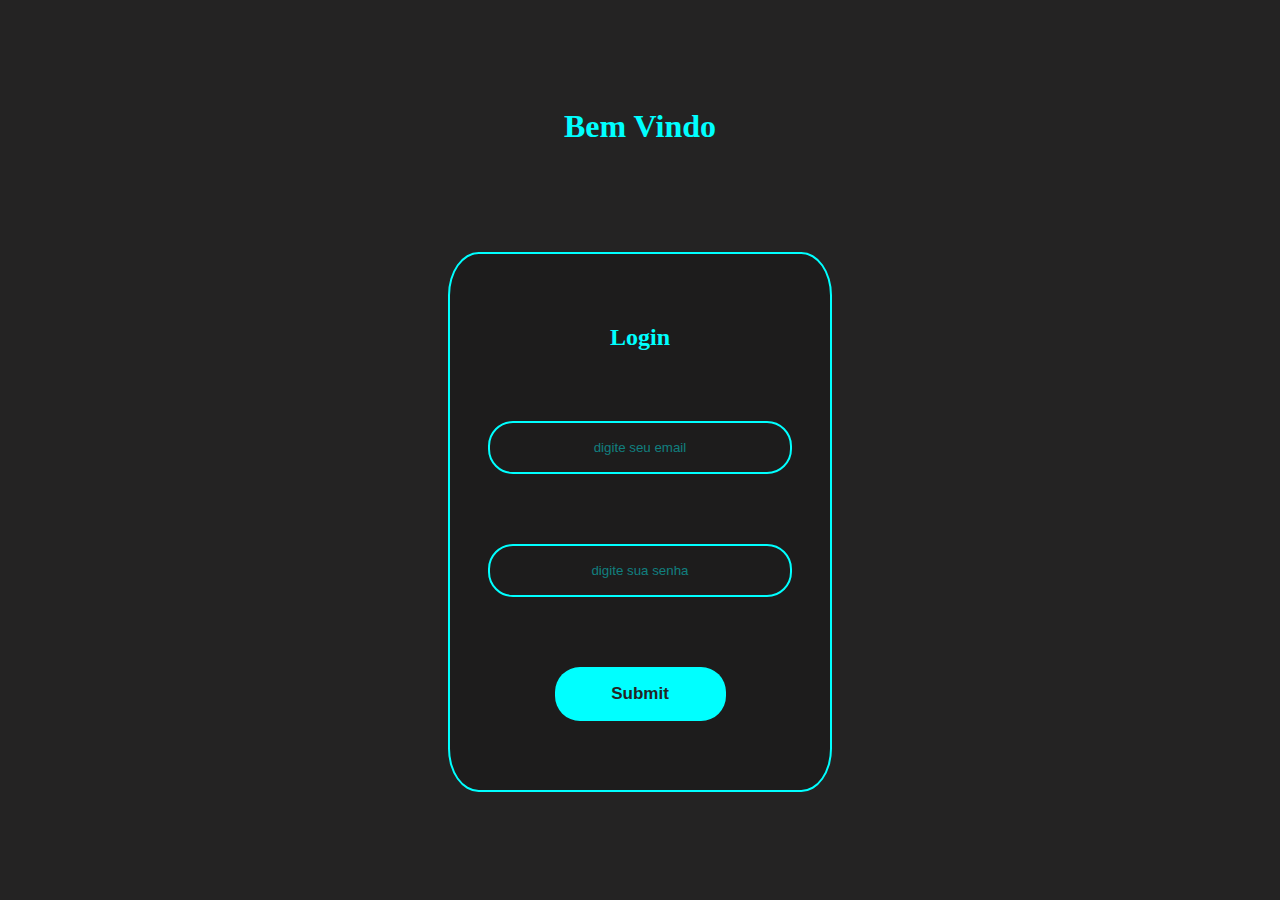
==== index.html @ 97fddc83 "design da pagina criado" ====
<!DOCTYPE html>
<html lang="pt-br">
<head>
    <meta charset="UTF-8">
    <meta http-equiv="X-UA-Compatible" content="IE=edge">
    <meta name="viewport" content="width=device-width, initial-scale=1.0">
    <link rel="stylesheet" href="css/login.css">
    <title>Pagina de login</title>
</head>
<body> 
    <h1>Bem Vindo</h1>
    <form action="" class="formulario">
        <h2>login</h2>
        <input type="email" placeholder="digite seu email" class="input">
        <input type="password" placeholder="digite sua senha" class="input">
        <input type="submit" placeholder="entrar" class="botaoEntrar">
    </form>  
</body>
</html>
---- css/login.css ----
*{
    padding: 0px;
    margin: 0px;
    box-sizing: border-box;
}
body{
    display: flex;
    width: 100vw;
    height: 100vh;
    background-color: rgb(36, 35, 35);
    overflow-y: hidden;
    overflow-x: hidden;
    flex-direction: column;
    justify-content: space-evenly;
    align-items: center;
}
.formulario{
    background-color: rgb(29, 28, 28);
    border: 2px cyan solid;
    width: 30%;
    height: 60%;
    border-radius: 8%;  
    display: flex;
    flex-direction: column;
    justify-content: space-evenly;
    align-items: center; 
}
.formulario>.input{
    width: 80%;
    height: 10%;
    border-radius: 25px;
    border: 2px cyan solid;
    background-color: rgb(29, 28, 28);
    color: cyan;
    text-align: center;
}
.formulario>.input::placeholder{
    color: rgba(0, 255, 255, 0.445);
    text-align: center;
}
h1{
    color: cyan;
}
.formulario>h2{
    color: cyan;
    text-transform: capitalize;
}
.formulario>.botaoEntrar{
    width: 45%;
    height: 10%;
    border-radius: 25px;
    background-color: cyan;
    color: rgb(36, 36, 36);
    font-size: 17px;
    font-weight: bolder;
    border: none;
    transition: 0.3s;
}
.formulario>.botaoEntrar:hover{
    width: 50%;
    height: 12%;
}
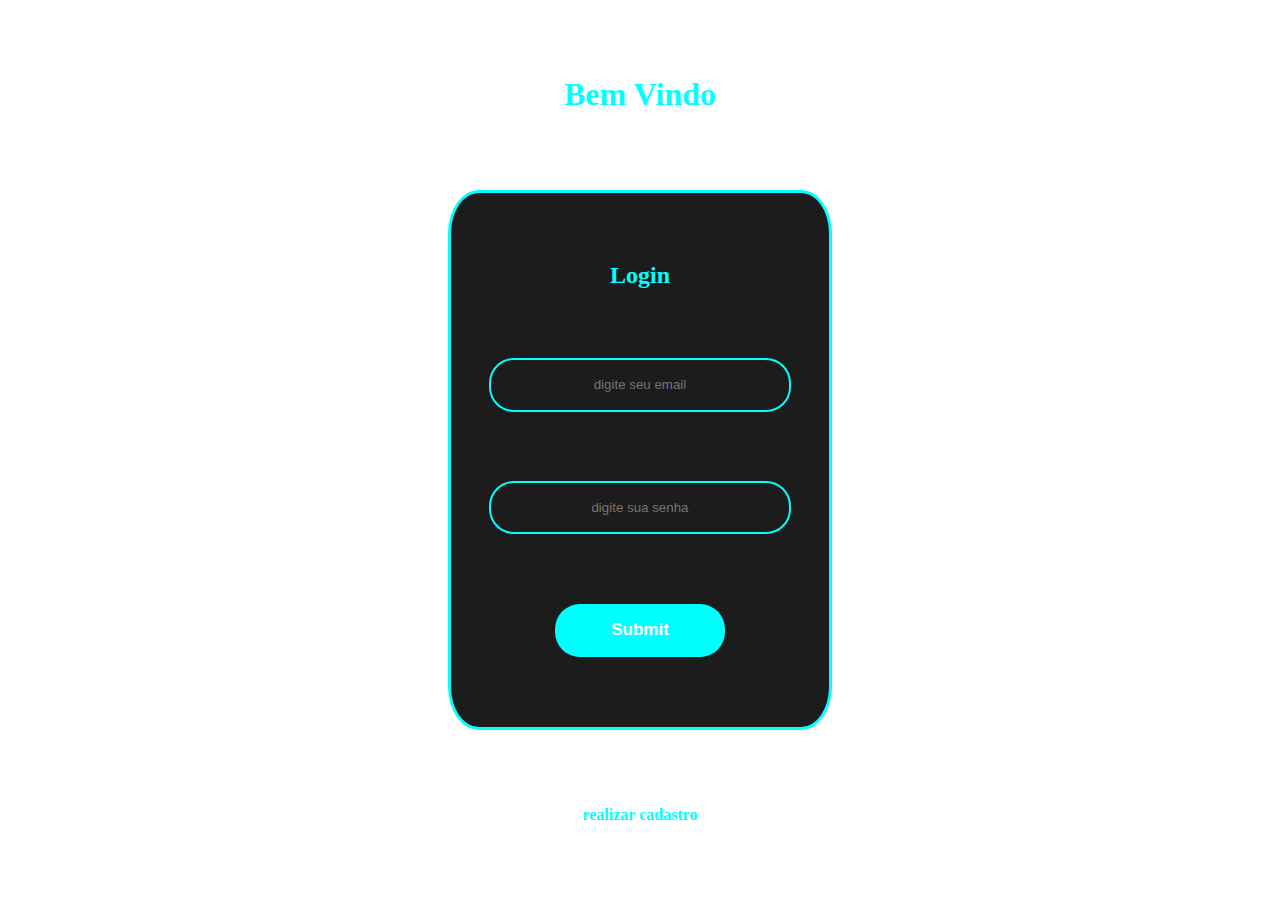
==== commit ce7974f0: "link cadastro adicionado" ====
--- a/index.html
+++ b/index.html
@@ -15,5 +15,8 @@
         <input type="password" placeholder="digite sua senha" class="input">
         <input type="submit" placeholder="entrar" class="botaoEntrar">
     </form>  
+    <nav>
+        <a href="./Cadastro.html" class="link_Cadastro">realizar cadastro</a>
+    </nav>
 </body>
 </html>--- a/css/login.css
+++ b/css/login.css
@@ -3,11 +3,29 @@
     margin: 0px;
     box-sizing: border-box;
 }
+@keyframes bordas {
+    0%{border-color:cyan;color:cyan;}
+    25%{border-color:chartreuse;color:chartreuse;}
+    50%{border-color:gold;color:gold;}
+    75%{border-color:coral;color:coral;}
+    100%{border-color:fuchsia;color:fuchsia;}
+}
+@keyframes fundo{
+    0%{background-color:cyan;}
+    25%{background-color:chartreuse;}
+    50%{background-color:gold;}
+    75%{background-color:coral;}
+    100%{background-color:fuchsia;}
+}
 body{
     display: flex;
     width: 100vw;
     height: 100vh;
-    background-color: rgb(36, 35, 35);
+    background-image: url("https://source.unsplash.com/random/auto?landscape?night");
+    background-size: cover;
+    background-repeat: no-repeat;
+    background-position: center;
+    
     overflow-y: hidden;
     overflow-x: hidden;
     flex-direction: column;
@@ -16,7 +34,12 @@
 }
 .formulario{
     background-color: rgb(29, 28, 28);
-    border: 2px cyan solid;
+    border: 3px cyan solid;
+    animation-name: bordas;
+    animation-duration: 10s;
+    animation-delay: 2s;
+    animation-iteration-count: infinite;
+    animation-direction: alternate;
     width: 30%;
     height: 60%;
     border-radius: 8%;  
@@ -33,30 +56,64 @@
     background-color: rgb(29, 28, 28);
     color: cyan;
     text-align: center;
+    animation-name: bordas;
+    animation-duration: 10s;
+    animation-delay: 2s;
+    animation-iteration-count: infinite;
+    animation-direction: alternate;
 }
 .formulario>.input::placeholder{
-    color: rgba(0, 255, 255, 0.445);
     text-align: center;
+    animation-name: bordas;
+    animation-duration: 10s;
+    animation-delay: 2s;
+    animation-iteration-count: infinite;
+    animation-direction: alternate;
 }
 h1{
     color: cyan;
+    animation-name: bordas;
+    animation-duration: 10s;
+    animation-delay: 2s;
+    animation-iteration-count: infinite;
+    animation-direction: alternate;
 }
 .formulario>h2{
     color: cyan;
     text-transform: capitalize;
+    animation-name: bordas;
+    animation-duration: 10s;
+    animation-delay: 2s;
+    animation-iteration-count: infinite;
+    animation-direction: alternate;
 }
 .formulario>.botaoEntrar{
     width: 45%;
     height: 10%;
     border-radius: 25px;
     background-color: cyan;
-    color: rgb(36, 36, 36);
+    color: white;
     font-size: 17px;
     font-weight: bolder;
     border: none;
     transition: 0.3s;
+    animation-name: fundo;
+    animation-duration: 10s;
+    animation-delay: 2s;
+    animation-iteration-count: infinite;
+    animation-direction: alternate;
 }
 .formulario>.botaoEntrar:hover{
     width: 50%;
     height: 12%;
+}
+.link_Cadastro{
+    color: cyan;
+    font-weight: bolder;
+    text-decoration: none;
+    animation-name: bordas;
+    animation-duration: 10s;
+    animation-delay: 2s;
+    animation-iteration-count: infinite;
+    animation-direction: alternate;
 }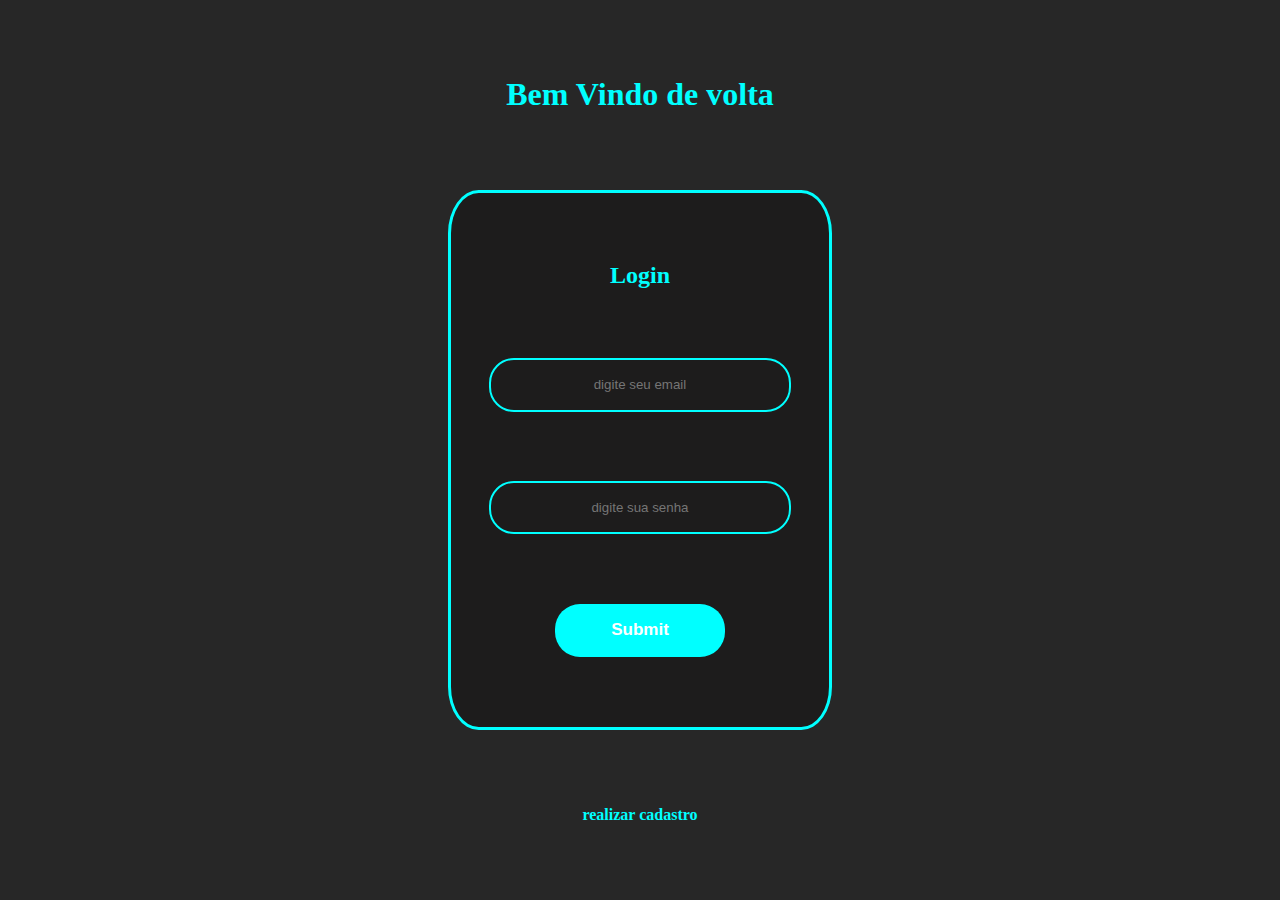
==== commit 6a5ba13c: "pagina de cadastro criada e responsividade" ====
--- a/index.html
+++ b/index.html
@@ -8,7 +8,7 @@
     <title>Pagina de login</title>
 </head>
 <body> 
-    <h1>Bem Vindo</h1>
+    <h1>Bem Vindo de volta</h1>
     <form action="" class="formulario">
         <h2>login</h2>
         <input type="email" placeholder="digite seu email" class="input">
--- a/css/login.css
+++ b/css/login.css
@@ -17,11 +17,20 @@
     75%{background-color:coral;}
     100%{background-color:fuchsia;}
 }
+@keyframes surgir{
+    0%{opacity: 0;}
+    25%{opacity: 0.25;}
+    50%{opacity: 0.5;}
+    75%{opacity: 0.75;}
+    90%{opacity:0.90;transform: scale(1.2);}
+    100%{opacity:1;transform:scale(1);}
+}
 body{
+    background-color: rgb(39, 39, 39);
     display: flex;
     width: 100vw;
     height: 100vh;
-    background-image: url("https://source.unsplash.com/random/auto?landscape?night");
+    background-image: url("https://source.unsplash.com/random/auto?landscape,night");
     background-size: cover;
     background-repeat: no-repeat;
     background-position: center;
@@ -35,10 +44,10 @@
 .formulario{
     background-color: rgb(29, 28, 28);
     border: 3px cyan solid;
-    animation-name: bordas;
-    animation-duration: 10s;
-    animation-delay: 2s;
-    animation-iteration-count: infinite;
+    animation-name: bordas,surgir;
+    animation-duration: 10s,1.5s;
+    animation-delay: 6s,0s;
+    animation-iteration-count: infinite,1;
     animation-direction: alternate;
     width: 30%;
     height: 60%;
@@ -58,7 +67,7 @@
     text-align: center;
     animation-name: bordas;
     animation-duration: 10s;
-    animation-delay: 2s;
+    animation-delay: 6s;
     animation-iteration-count: infinite;
     animation-direction: alternate;
 }
@@ -66,7 +75,7 @@
     text-align: center;
     animation-name: bordas;
     animation-duration: 10s;
-    animation-delay: 2s;
+    animation-delay: 6s;
     animation-iteration-count: infinite;
     animation-direction: alternate;
 }
@@ -74,7 +83,7 @@
     color: cyan;
     animation-name: bordas;
     animation-duration: 10s;
-    animation-delay: 2s;
+    animation-delay: 6s;
     animation-iteration-count: infinite;
     animation-direction: alternate;
 }
@@ -83,7 +92,7 @@
     text-transform: capitalize;
     animation-name: bordas;
     animation-duration: 10s;
-    animation-delay: 2s;
+    animation-delay: 6s;
     animation-iteration-count: infinite;
     animation-direction: alternate;
 }
@@ -99,7 +108,7 @@
     transition: 0.3s;
     animation-name: fundo;
     animation-duration: 10s;
-    animation-delay: 2s;
+    animation-delay: 6s;
     animation-iteration-count: infinite;
     animation-direction: alternate;
 }
@@ -113,7 +122,24 @@
     text-decoration: none;
     animation-name: bordas;
     animation-duration: 10s;
-    animation-delay: 2s;
+    animation-delay: 6s;
     animation-iteration-count: infinite;
     animation-direction: alternate;
+    transition: 0.3s;
+}
+.link_Cadastro:hover{
+    font-size: 18px;
+}
+
+@media(max-width:650px){
+    .formulario{
+        height: 35%;
+        width: 80%;
+    }
+}
+@media(max-width:1000px) and (min-width:650px){
+    .formulario{
+        height: 60%;
+        width: 50%;
+    }
 }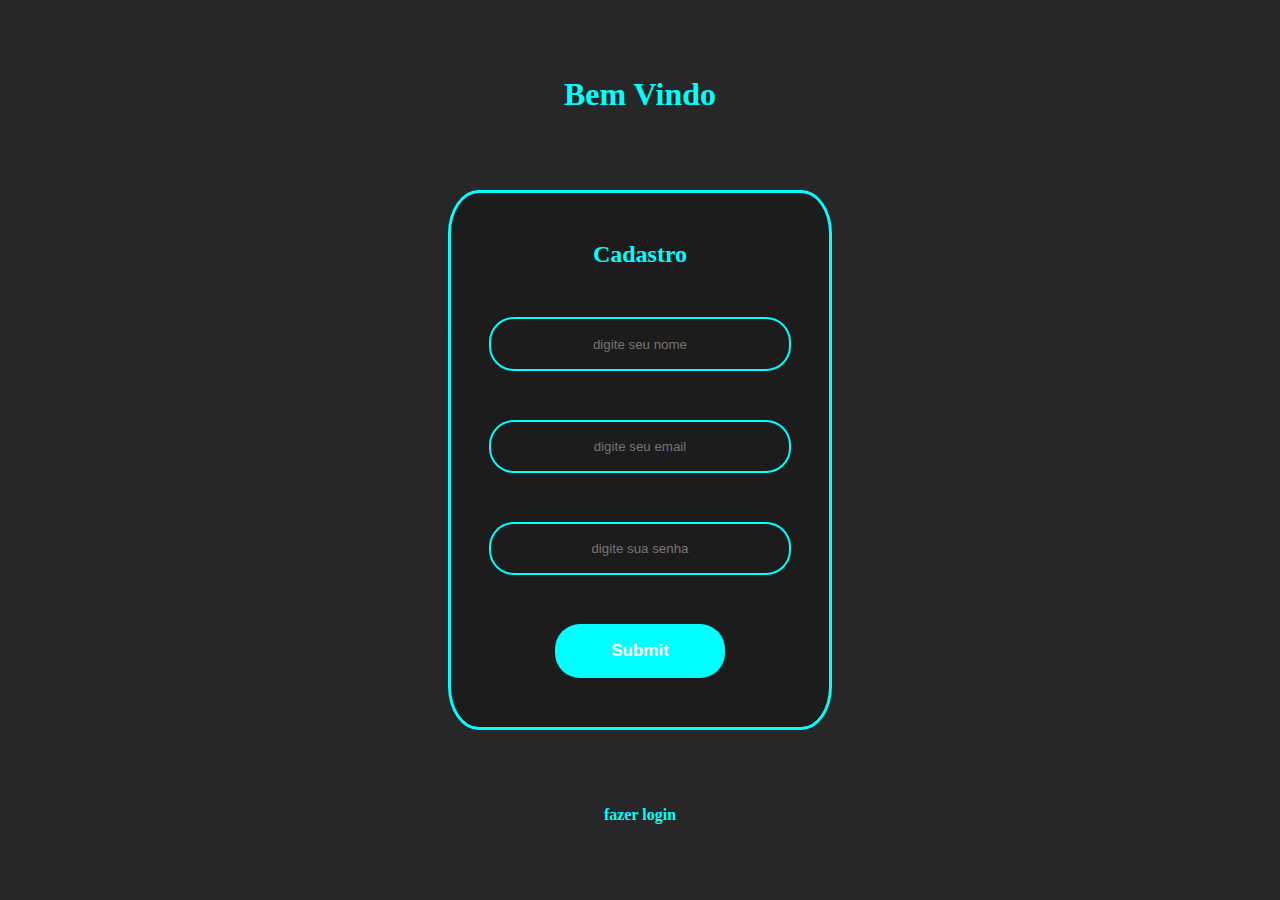
==== commit 31087a59: "login e cadastro agora estao juntos no index" ====
--- a/index.html
+++ b/index.html
@@ -4,19 +4,33 @@
     <meta charset="UTF-8">
     <meta http-equiv="X-UA-Compatible" content="IE=edge">
     <meta name="viewport" content="width=device-width, initial-scale=1.0">
-    <link rel="stylesheet" href="css/login.css">
+    <link rel="stylesheet" href="css/style.css">
     <title>Pagina de login</title>
 </head>
 <body> 
+    <div id="campo_login" class="container">
     <h1>Bem Vindo de volta</h1>
     <form action="" class="formulario">
         <h2>login</h2>
+        <input type="email" placeholder="digite seu email" class="input" id="login_email" required>
+        <input type="password" placeholder="digite sua senha" class="input" id="login_senha" required>
+        <button class = "botaoEntrar">enviar</button>
+    </form>  
+    <nav>
+        <a href="#" class="link_Cadastro">realizar cadastro</a>
+    </nav>
+  </div>
+  <div id="campo_cadastro" class="container"> 
+      <h1>Bem Vindo</h1>
+    <form action="" class="formulario">
+        <h2>cadastro</h2>
+        <input type="text" placeholder="digite seu nome" class="input">
         <input type="email" placeholder="digite seu email" class="input">
         <input type="password" placeholder="digite sua senha" class="input">
         <input type="submit" placeholder="entrar" class="botaoEntrar">
     </form>  
     <nav>
-        <a href="./Cadastro.html" class="link_Cadastro">realizar cadastro</a>
-    </nav>
+        <a href="#" class="link_Cadastro">fazer login</a>
+    </nav></div>
 </body>
 </html>--- a/css/style.css
+++ b/css/style.css
@@ -0,0 +1,148 @@
+*{
+    padding: 0px;
+    margin: 0px;
+    box-sizing: border-box;
+}
+@keyframes bordas {
+    0%{border-color:cyan;color:cyan;}
+    25%{border-color:chartreuse;color:chartreuse;}
+    50%{border-color:gold;color:gold;}
+    75%{border-color:coral;color:coral;}
+    100%{border-color:fuchsia;color:fuchsia;}
+}
+@keyframes fundo{
+    0%{background-color:cyan;}
+    25%{background-color:chartreuse;}
+    50%{background-color:gold;}
+    75%{background-color:coral;}
+    100%{background-color:fuchsia;}
+}
+@keyframes surgir{
+    0%{opacity: 0;}
+    25%{opacity: 0.25;}
+    50%{opacity: 0.5;}
+    75%{opacity: 0.75;}
+    90%{opacity:0.90;transform: scale(1.2);}
+    100%{opacity:1;transform:scale(1);}
+}
+#campo_login{
+    display: none;
+}
+.container{
+    background-color: rgb(39, 39, 39);
+    display: flex;
+    width: 100vw;
+    height: 100vh;
+    background-image: url("https://source.unsplash.com/random/auto?landscape,night");
+    background-size: cover;
+    background-repeat: no-repeat;
+    background-position: center;
+    
+    overflow-y: hidden;
+    overflow-x: hidden;
+    flex-direction: column;
+    justify-content: space-evenly;
+    align-items: center;
+}
+.formulario{
+    background-color: rgb(29, 28, 28);
+    border: 3px cyan solid;
+    animation-name: bordas,surgir;
+    animation-duration: 10s,1s;
+    animation-delay: 6s,0s;
+    animation-iteration-count: infinite,1;
+    animation-direction: alternate;
+    width: 30%;
+    height: 60%;
+    border-radius: 8%;  
+    display: flex;
+    flex-direction: column;
+    justify-content: space-evenly;
+    align-items: center; 
+}
+.formulario>.input{
+    width: 80%;
+    height: 10%;
+    border-radius: 25px;
+    border: 2px cyan solid;
+    background-color: rgb(29, 28, 28);
+    color: cyan;
+    text-align: center;
+    animation-name: bordas;
+    animation-duration: 10s;
+    animation-delay: 6s;
+    animation-iteration-count: infinite;
+    animation-direction: alternate;
+}
+.formulario>.input::placeholder{
+    text-align: center;
+    animation-name: bordas;
+    animation-duration: 10s;
+    animation-delay: 6s;
+    animation-iteration-count: infinite;
+    animation-direction: alternate;
+}
+h1{
+    color: cyan;
+    animation-name: bordas;
+    animation-duration: 10s;
+    animation-delay: 6s;
+    animation-iteration-count: infinite;
+    animation-direction: alternate;
+}
+.formulario>h2{
+    color: cyan;
+    text-transform: capitalize;
+    animation-name: bordas;
+    animation-duration: 10s;
+    animation-delay: 6s;
+    animation-iteration-count: infinite;
+    animation-direction: alternate;
+}
+.formulario>.botaoEntrar{
+    width: 45%;
+    height: 10%;
+    border-radius: 25px;
+    background-color: cyan;
+    color: white;
+    font-size: 17px;
+    font-weight: bolder;
+    border: none;
+    transition: 0.3s;
+    animation-name: fundo;
+    animation-duration: 10s;
+    animation-delay: 6s;
+    animation-iteration-count: infinite;
+    animation-direction: alternate;
+}
+.formulario>.botaoEntrar:hover{
+    width: 50%;
+    height: 12%;
+}
+.link_Cadastro{
+    color: cyan;
+    font-weight: bolder;
+    text-decoration: none;
+    animation-name: bordas;
+    animation-duration: 10s;
+    animation-delay: 6s;
+    animation-iteration-count: infinite;
+    animation-direction: alternate;
+    transition: 0.3s;
+}
+.link_Cadastro:hover{
+    font-size: 18px;
+}
+
+@media(max-width:650px){
+    .formulario{
+        height: 35%;
+        width: 80%;
+    }
+}
+@media(max-width:1000px) and (min-width:650px){
+    .formulario{
+        height: 60%;
+        width: 50%;
+    }
+}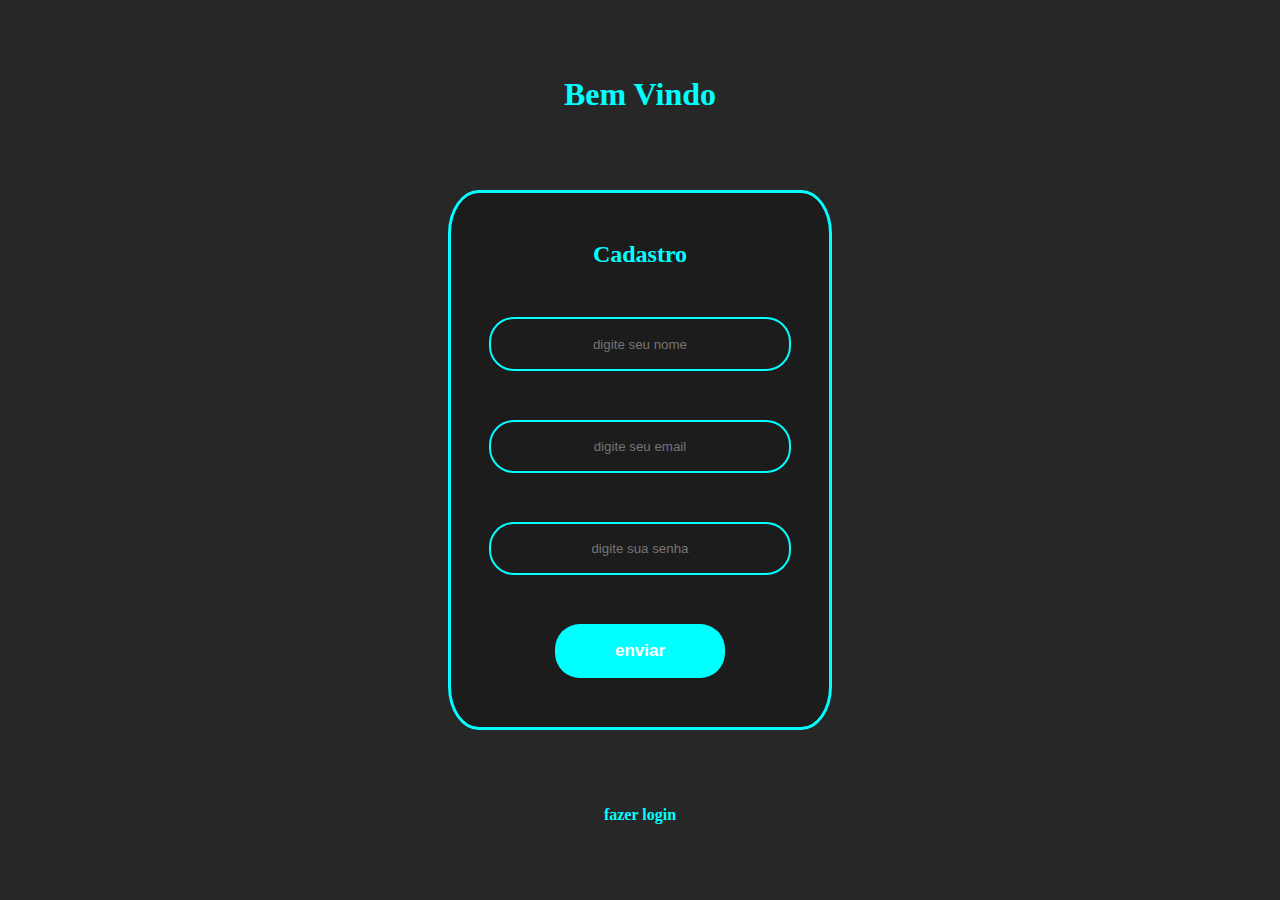
==== commit be7fbe6b: "primeira versao funcional do projeto" ====
--- a/index.html
+++ b/index.html
@@ -10,27 +10,28 @@
 <body> 
     <div id="campo_login" class="container">
     <h1>Bem Vindo de volta</h1>
-    <form action="" class="formulario">
+    <form action="" class="formulario" id="form-login">
         <h2>login</h2>
-        <input type="email" placeholder="digite seu email" class="input" id="login_email" required>
-        <input type="password" placeholder="digite sua senha" class="input" id="login_senha" required>
+        <input type="email" placeholder="digite seu email" class="input" id="email-login" required>
+        <input type="password" placeholder="digite sua senha" class="input" id="senha-login" required>
         <button class = "botaoEntrar">enviar</button>
     </form>  
     <nav>
-        <a href="#" class="link_Cadastro">realizar cadastro</a>
+        <a href="" class="link_Cadastro">realizar cadastro</a>
     </nav>
   </div>
   <div id="campo_cadastro" class="container"> 
       <h1>Bem Vindo</h1>
-    <form action="" class="formulario">
+    <form action="" class="formulario" id="form-cadastro">
         <h2>cadastro</h2>
-        <input type="text" placeholder="digite seu nome" class="input">
-        <input type="email" placeholder="digite seu email" class="input">
-        <input type="password" placeholder="digite sua senha" class="input">
-        <input type="submit" placeholder="entrar" class="botaoEntrar">
+        <input type="text" placeholder="digite seu nome" class="input" id="nome-cadastro">
+        <input type="email" placeholder="digite seu email" class="input" id="email-cadastro">
+        <input type="password" placeholder="digite sua senha" class="input" id="senha-cadastro">
+        <button class = "botaoEntrar">enviar</button>
     </form>  
     <nav>
-        <a href="#" class="link_Cadastro">fazer login</a>
+        <a href="" class="link_Login">fazer login</a>
     </nav></div>
+    <script src="./script.js"></script>
 </body>
 </html>--- a/css/style.css
+++ b/css/style.css
@@ -133,6 +133,20 @@
 .link_Cadastro:hover{
     font-size: 18px;
 }
+.link_Login{
+    color: cyan;
+    font-weight: bolder;
+    text-decoration: none;
+    animation-name: bordas;
+    animation-duration: 10s;
+    animation-delay: 6s;
+    animation-iteration-count: infinite;
+    animation-direction: alternate;
+    transition: 0.3s;
+}
+.link_Login:hover{
+    font-size: 18px;
+}
 
 @media(max-width:650px){
     .formulario{
